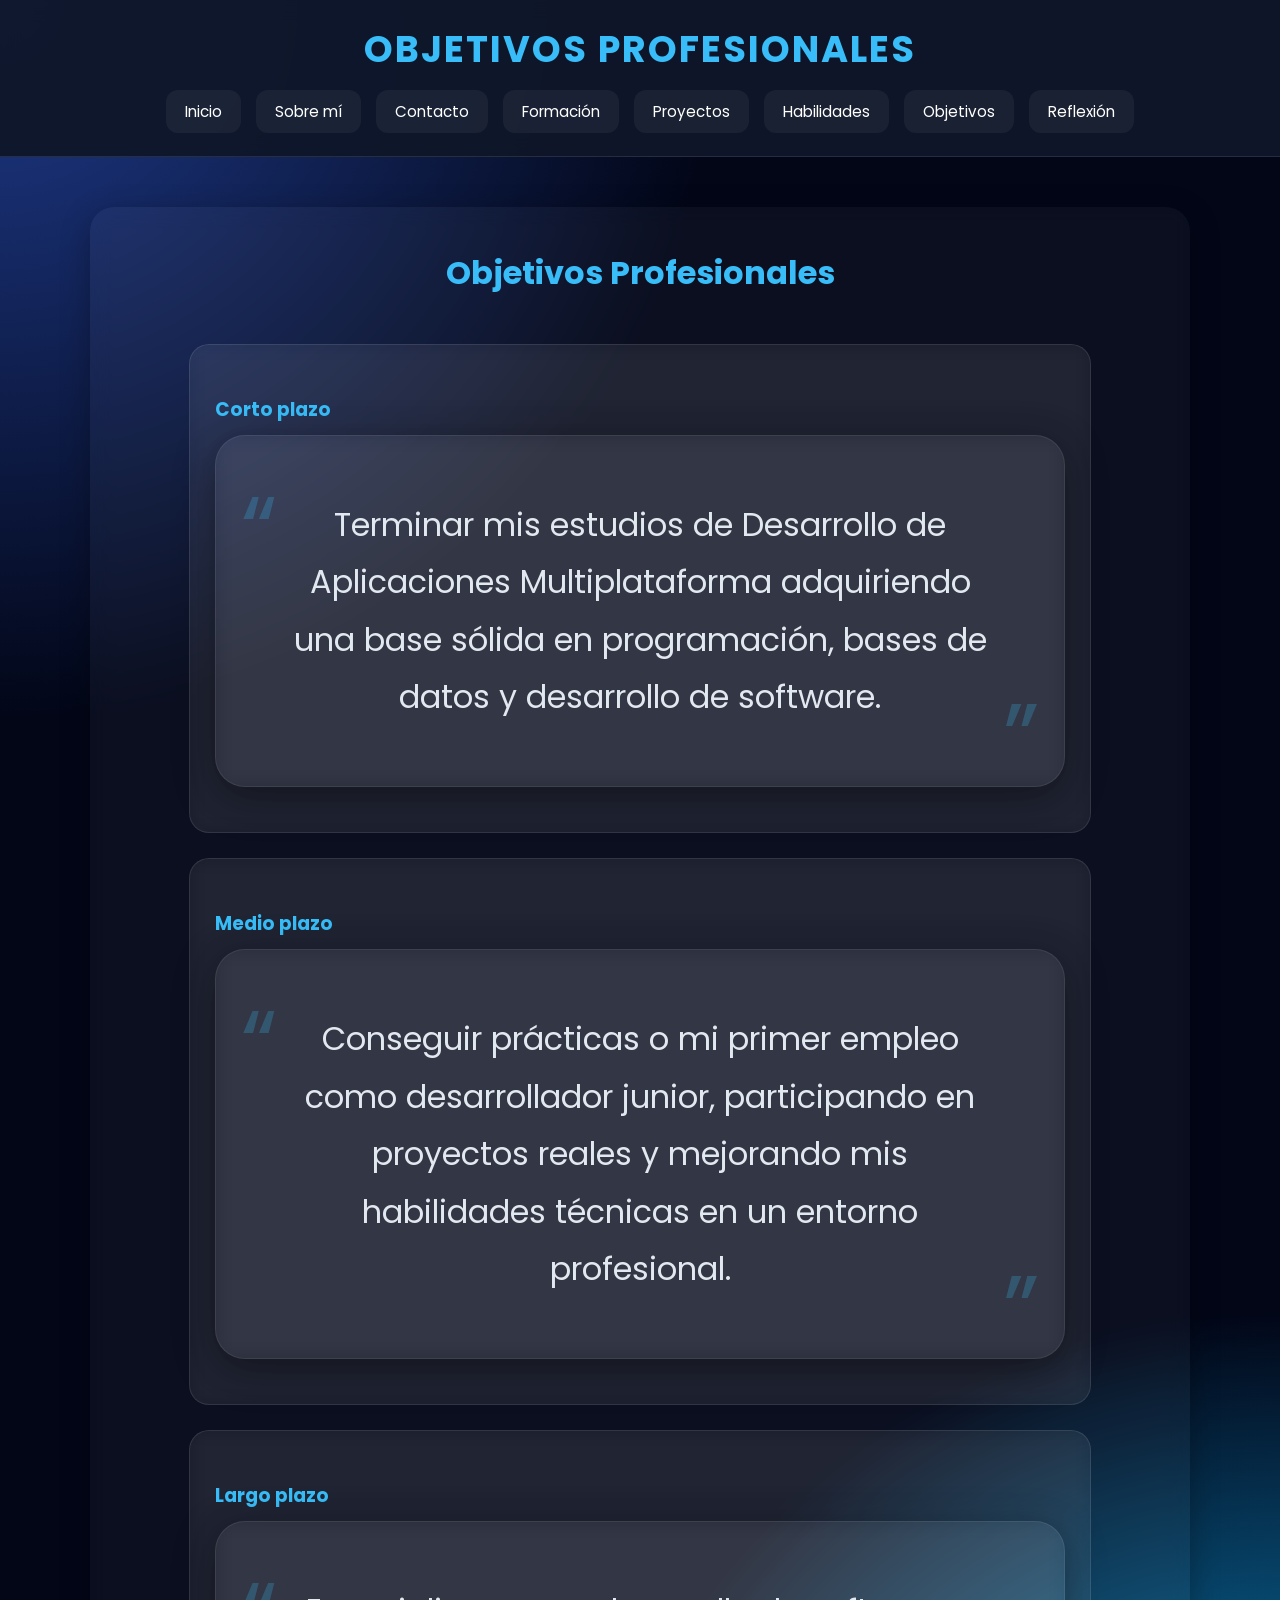
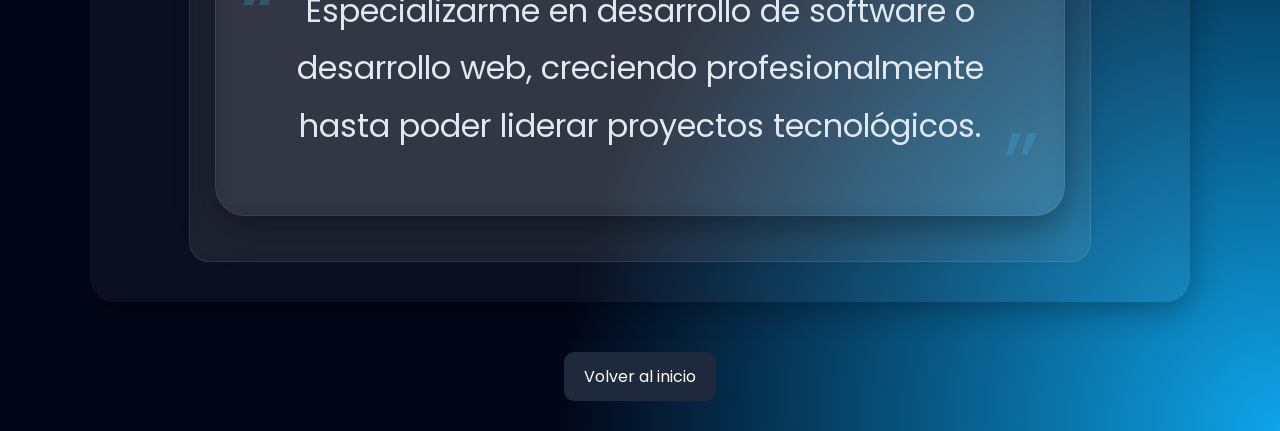
==== Objetivos.html @ a4a82329 "Add files via upload" ====
<!DOCTYPE html>
<html lang="es">
<head>
    <meta charset="UTF-8">
    <title>Objetivos Profesionales</title>
    <link rel="stylesheet" href="css/style.css">
</head>
<body>

<header>
    <h1>Objetivos Profesionales</h1>
    <nav>
        <ul>
            <li><a href="index.html">Inicio</a></li>
            <li><a href="sobreMi.html">Sobre mí</a></li>
            <li><a href="Contacto.html">Contacto</a></li>
            <li><a href="Formacion.html">Formación</a></li>
            <li><a href="Proyectos.html">Proyectos</a></li>
            <li><a href="Habilidades.html">Habilidades</a></li>
            <li><a href="Objetivos.html">Objetivos</a></li>
            <li><a href="Reflexion.html">Reflexión</a></li>
        </ul>
    </nav>
</header>

<main>

    <h2>Objetivos Profesionales</h2>

    <div class="objetivo">
        <h3>Corto plazo</h3>
        <p>
            Terminar mis estudios de Desarrollo de Aplicaciones Multiplataforma
            adquiriendo una base sólida en programación, bases de datos y desarrollo de software.
        </p>
    </div>

    <div class="objetivo">
        <h3>Medio plazo</h3>
        <p>
            Conseguir prácticas o mi primer empleo como desarrollador junior,
            participando en proyectos reales y mejorando mis habilidades técnicas en un entorno profesional.
        </p>
    </div>

    <div class="objetivo">
        <h3>Largo plazo</h3>
        <p>
            Especializarme en desarrollo de software o desarrollo web,
            creciendo profesionalmente hasta poder liderar proyectos tecnológicos.
        </p>
    </div>

</main>
<a href="index.html">Volver al inicio</a>

</body>
</html>
---- css/style.css ----
/* ===== FUENTE Y CONFIGURACIÓN GENERAL ===== */

@import url('https://fonts.googleapis.com/css2?family=Poppins:wght@300;400;500;600&display=swap');

*{
    margin: 0;
    padding: 0;
    box-sizing: border-box;
}

body{
    font-family: 'Poppins', sans-serif;
    background: #0f172a;
    color: #f1f5f9;
    line-height: 1.6;
}

/* ===== HEADER ===== */

header{
    background: rgba(15, 23, 42, 0.95);
    backdrop-filter: blur(10px);
    position: sticky;
    top: 0;
    z-index: 1000;
    border-bottom: 1px solid rgba(255,255,255,0.1);
    padding: 20px 40px;
}

header h1{
    text-align: center;
    font-size: 2rem;
    margin-bottom: 20px;
    color: #38bdf8;
    letter-spacing: 1px;
}

/* ===== NAVBAR ===== */

nav ul{
    display: flex;
    justify-content: center;
    flex-wrap: wrap;
    gap: 15px;
    list-style: none;
}

nav ul li a{
    text-decoration: none;
    color: white;
    padding: 10px 18px;
    border-radius: 12px;
    transition: 0.3s ease;
    font-size: 0.95rem;
    background: rgba(255,255,255,0.05);
    border: 1px solid transparent;
}

nav ul li a:hover{
    background: #38bdf8;
    color: #0f172a;
    transform: translateY(-2px);
    border: 1px solid #38bdf8;
}

/* ===== MAIN ===== */

main{
    width: 90%;
    max-width: 1100px;
    margin: 50px auto;
    background: rgba(255,255,255,0.04);
    padding: 40px;
    border-radius: 24px;
    box-shadow: 0 8px 30px rgba(0,0,0,0.3);
    backdrop-filter: blur(10px);
    animation: aparecer 0.8s ease;
}

/* ===== ANIMACIÓN ===== */

@keyframes aparecer{
    from{
        opacity: 0;
        transform: translateY(20px);
    }

    to{
        opacity: 1;
        transform: translateY(0);
    }
}

/* ===== TITULOS ===== */

h2{
    color: #38bdf8;
    margin-bottom: 20px;
    font-size: 2rem;
}

h3{
    margin-top: 25px;
    color: #7dd3fc;
}

/* ===== PÁRRAFOS ===== */

p{
    font-size: 1.05rem;
    margin-bottom: 20px;
    color: #e2e8f0;
}

/* ===== LISTAS ===== */

ul{
    padding-left: 20px;
}

li{
    margin-bottom: 12px;
    font-size: 1rem;
}

/* ===== IMÁGENES ===== */

img{
    width: 100%;
    max-width: 500px;
    border-radius: 18px;
    margin-top: 20px;
    box-shadow: 0 8px 25px rgba(0,0,0,0.4);
    transition: 0.4s;
}

img:hover{
    transform: scale(1.02);
}

/* ===== BOTONES Y ENLACES ===== */

a{
    color: #38bdf8;
    text-decoration: none;
    transition: 0.3s;
}

a:hover{
    color: white;
}

/* ===== ENLACES DE GITHUB ===== */

main a{
    display: inline-block;
    margin-top: 15px;
    padding: 12px 20px;
    background: #38bdf8;
    color: #0f172a;
    border-radius: 12px;
    font-weight: 600;
    transition: 0.3s;
}

main a:hover{
    background: #0ea5e9;
    transform: translateY(-2px);
}

/* ===== FOOTER ===== */

footer{
    text-align: center;
    padding: 25px;
    margin-top: 40px;
    background: #020617;
    color: #94a3b8;
    border-top: 1px solid rgba(255,255,255,0.1);
}

/* ===== PROYECTOS ===== */

.Proyecto-intermodular{
    display: flex;
    flex-direction: column;
    gap: 30px;
}

/* ===== TARJETAS VISUALES ===== */

main section,
main div{
    background: rgba(255,255,255,0.03);
    padding: 25px;
    border-radius: 18px;
    border: 1px solid rgba(255,255,255,0.05);
}

/* ===== VOLVER AL INICIO ===== */

body > a{
    display: block;
    width: fit-content;
    margin: 30px auto;
    padding: 12px 20px;
    background: #1e293b;
    color: white;
    border-radius: 10px;
    transition: 0.3s;
}

body > a:hover{
    background: #38bdf8;
    color: #0f172a;
}

/* ===== RESPONSIVE ===== */

@media(max-width: 768px){

    header{
        padding: 20px;
    }

    header h1{
        font-size: 1.5rem;
    }

    nav ul{
        gap: 10px;
    }

    nav ul li a{
        font-size: 0.85rem;
        padding: 8px 14px;
    }

    main{
        width: 95%;
        padding: 25px;
    }

    h2{
        font-size: 1.5rem;
    }

}
/* ===== REFLEXION FINAL ===== */

main{
    min-height: 60vh;
    display: flex;
    justify-content: center;
    align-items: center;
}

main p{
    position: relative;
    max-width: 850px;
    font-size: 2rem;
    line-height: 1.8;
    text-align: center;
    padding: 60px;
    border-radius: 30px;
    background: rgba(255,255,255,0.04);
    border: 1px solid rgba(255,255,255,0.08);
    box-shadow: 0 10px 40px rgba(0,0,0,0.4);
    backdrop-filter: blur(10px);
    color: #f8fafc;
    animation: aparecerFrase 1.2s ease;
}

/* COMILLAS DECORATIVAS */

main p::before{
    content: "“";
    position: absolute;
    top: 10px;
    left: 25px;
    font-size: 6rem;
    color: rgba(56,189,248,0.25);
}

main p::after{
    content: "”";
    position: absolute;
    bottom: -40px;
    right: 25px;
    font-size: 6rem;
    color: rgba(56,189,248,0.25);
}

/* ANIMACION */

@keyframes aparecerFrase{

    from{
        opacity: 0;
        transform: translateY(30px);
    }

    to{
        opacity: 1;
        transform: translateY(0);
    }
}

/* FONDO MAS VISUAL */

body{
    background:
    radial-gradient(circle at top left, #1e3a8a 0%, transparent 30%),
    radial-gradient(circle at bottom right, #0ea5e9 0%, transparent 30%),
    #020617;
}

/* TITULO */

header h1{
    font-size: 2.3rem;
    letter-spacing: 2px;
    text-transform: uppercase;
}

/* RESPONSIVE */

@media(max-width:768px){

    main p{
        font-size: 1.3rem;
        padding: 35px;
        line-height: 1.6;
    }

}
/* ===== HABILIDADES ===== */

main ul{
    display: flex;
    flex-wrap: wrap;
    justify-content: center;
    gap: 20px;
    list-style: none;
    padding: 0;
    margin-top: 30px;
}

main ul li{
    background: rgba(56,189,248,0.12);
    border: 1px solid rgba(56,189,248,0.3);
    color: #e0f2fe;
    padding: 18px 28px;
    border-radius: 18px;
    font-size: 1.1rem;
    font-weight: 500;
    transition: 0.3s ease;
    backdrop-filter: blur(8px);
    box-shadow: 0 4px 15px rgba(0,0,0,0.2);
}

main ul li:hover{
    transform: translateY(-5px) scale(1.05);
    background: #38bdf8;
    color: #0f172a;
}
.ESOyBachiller,
.DAM\/DAWyMaster{
    display: flex;
    align-items: center;
    gap: 30px;
}
main{
    display: flex;
    flex-direction: column;
    gap: 80px;
}
main{
    display: flex;
    flex-direction: column;
    gap: 25px;
}

.objetivo{
    background: rgba(255,255,255,0.05);
    padding: 25px;
    border-radius: 20px;
    border: 1px solid rgba(255,255,255,0.1);
    backdrop-filter: blur(10px);
    transition: 0.3s;
}

.objetivo:hover{
    transform: translateY(-5px);
    background: rgba(56,189,248,0.08);
}

.objetivo h3{
    color: #38bdf8;
    margin-bottom: 10px;
}

.objetivo p{
    color: #e2e8f0;
    line-height: 1.8;
}
main{
    display: flex;
    flex-direction: column;
    align-items: center;
}

.bloque-sobre-mi{
    max-width: 900px;
    background: rgba(255,255,255,0.05);
    padding: 40px;
    border-radius: 25px;
    border: 1px solid rgba(255,255,255,0.1);
    backdrop-filter: blur(10px);
    box-shadow: 0 10px 30px rgba(0,0,0,0.3);
}

.bloque-sobre-mi p{
    margin-bottom: 20px;
    font-size: 1.1rem;
    line-height: 1.8;
    color: #e2e8f0;
}

/* NO TOCA COLORES, SOLO ESTRUCTURA */

.inicio{
    display: flex;
    flex-direction: column;
    align-items: center;
}

/* fila foto + botones */
.contenido{
    display: flex;
    align-items: center;
    gap: 60px;
}

/* foto */
.contenido img{
    width: 350px;
    height: auto;
    display: block;
}

/* botones en columna */
.botones-index{
    display: flex;
    flex-direction: column;
    gap: 20px;
}
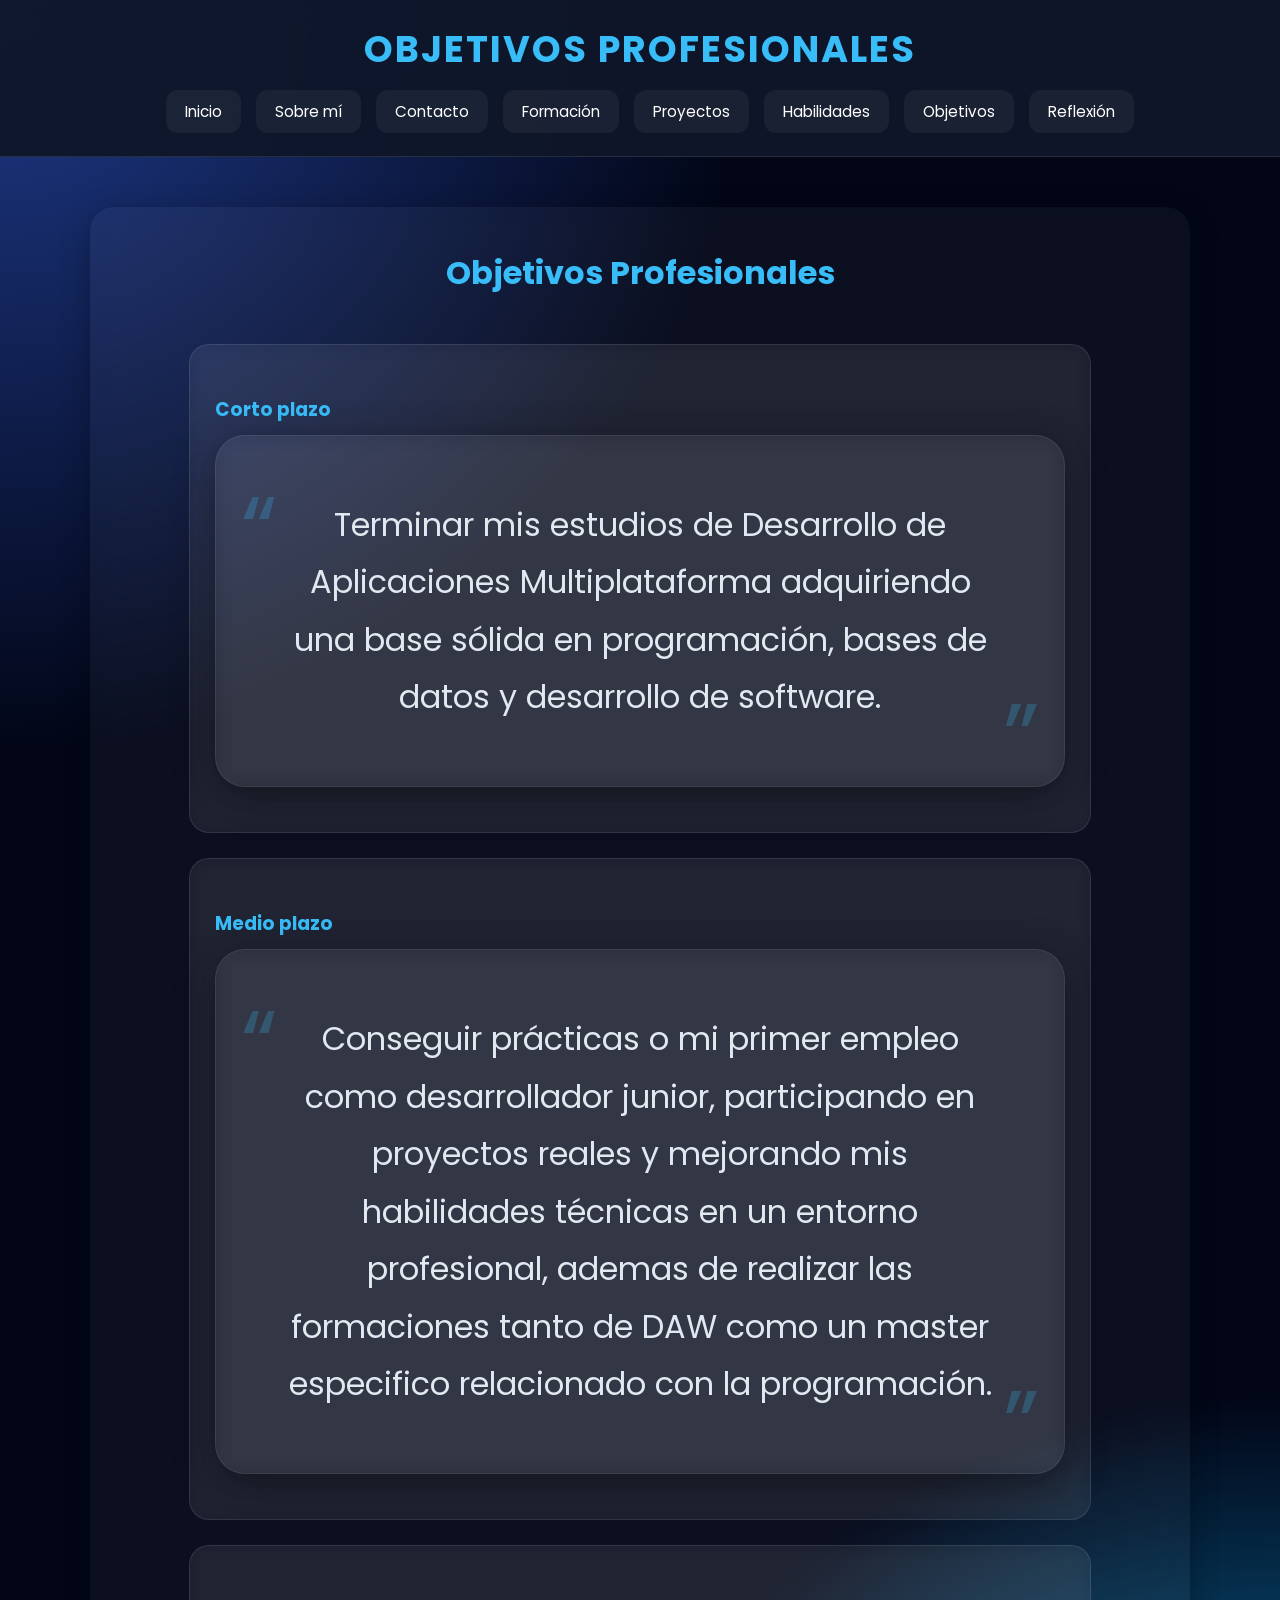
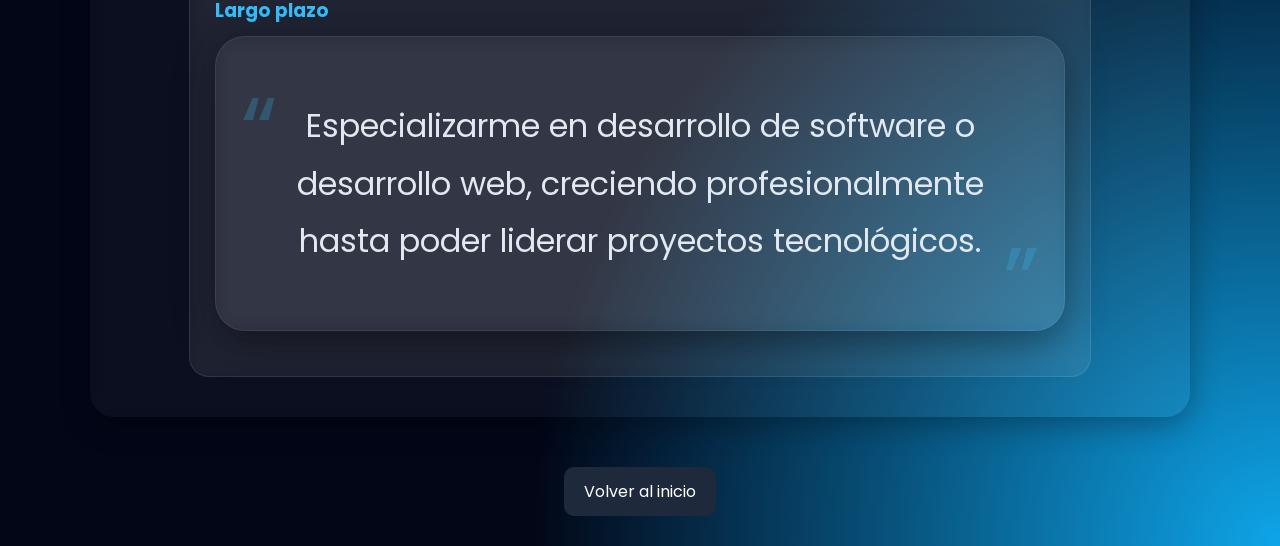
==== commit a2d831b9: "Add files via upload cambiados la formación muy a futuro a losobjetivos" ====
--- a/Objetivos.html
+++ b/Objetivos.html
@@ -39,7 +39,8 @@
         <h3>Medio plazo</h3>
         <p>
             Conseguir prácticas o mi primer empleo como desarrollador junior,
-            participando en proyectos reales y mejorando mis habilidades técnicas en un entorno profesional.
+            participando en proyectos reales y mejorando mis habilidades técnicas en un entorno profesional, 
+            ademas de realizar las formaciones tanto de DAW como un master especifico relacionado con la programación.
         </p>
     </div>
 
